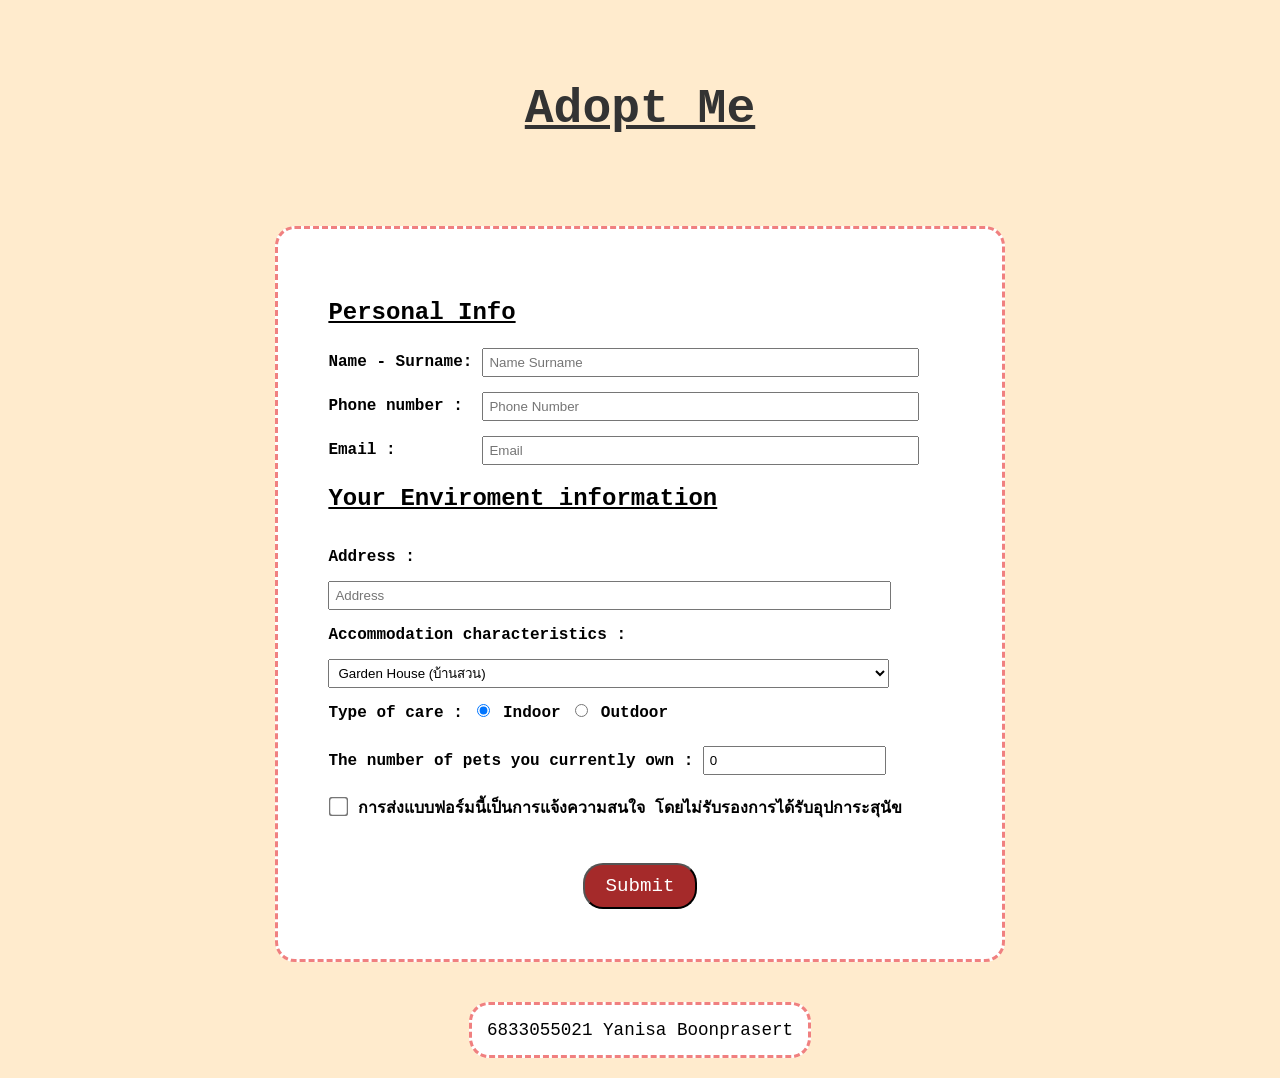
==== adoptme.html @ 8edf1bd3 "Initail commit" ====
<!DOCTYPE html>
<html>
    <head>
        <title>Adopt Me</title>
        <link rel="stylesheet" href="style.css">
    </head>
    <body>
        <h1>Adopt Me</h1>
        <form onsubmit="alert('Successfully Submitted!!'); return true;">
            <div id="personal">
                <h2>Personal Info</h2>
                <div class="personal-grid">
                    <label for="fullname">Name - Surname: </label>
                    <input type="text" id="fullname" name="fullname" placeholder="Name Surname">
                    
                    <label for="phone-number">Phone number : </label>
                    <input type="tel" id="phone-number" name="phone-number" placeholder="Phone Number">
                    
                    <label for="email">Email : </label>
                    <input type="email" id="email" name="email" placeholder="Email">
                </div>
            </div>
            <div id="enviroment">
                <h2>Your Enviroment information</h2>
                <label for="address">Address : </label>
                <input type="text" id="address" name="address" placeholder="Address" size="20">
                <br><label>Accommodation characteristics : </label>
                <select id="residence" name="residence" size="1">
                    <option value="Garden-House">Garden House (บ้านสวน)</option>
                    <option value="Single-Detached-House">Single-Detached House (บ้านเดี่ยว)</option>
                    <option value="Townhome">Townhome (ทาวน์โฮม)</option>
                    <option value="Condominium-Dormitory">Condominium / Dormitory (คอนโดมิเนียม/หอพัก)</option>
                </select>
                <br>
                <div>
                    <label>Type of care : </label> 
                    <input type="radio" id="indoor" name="Types-of-Care" value="indoor" checked>
                    <label for="indoor">Indoor</label>
                    <input type="radio" id="outdoor" name="Types-of-Care" value="outdoor" >
                    <label for="outdoor">Outdoor</label>
                </div>
               
                <label for="pet-numbers">The number of pets you currently own : </label>
                <input type="number" id="pet-numbers" name="pet-numbers" min="0" value="0" >
                <br>
                <div class="checkbox-group">
                    <input type="checkbox" id="disclaimer" name="disclaimer"> 
                    <label for="disclaimer">การส่งแบบฟอร์มนี้เป็นการแจ้งความสนใจ โดยไม่รับรองการได้รับอุปการะสุนัข</label>
                </div>
                <button type="submit" >Submit</button>
            </div>
        </form>

        <div class="my-name">
            6833055021 Yanisa Boonprasert
        </div>
    </body>
</html>
---- style.css ----
body{
    background-color: blanchedalmond;
}

h1 {
    padding: 50px;
    font-family: 'Courier New', Courier, monospace;
    font-style: bold;
    text-align: center;
    font-size: 300%;
    color: #333;
    text-decoration-line: underline;
}

.dog-details {
    font-family: 'Courier New', Courier, monospace;
    background-color: white;
    color:brown;
    margin: 50px;
    border: 3px dashed;
    border-color: lightcoral;
    padding: 15px;
}

.dog-details img{
    width: 600px;
    height: 500px;
}

.dog-details a{
    text-align: center;
}

#dog-pane{
    display: grid;
    grid-template-columns: repeat(2,1fr);
    gap: 20px;
    max-width: 800px;
    margin: 0;
}

@media (max-width: 800px) {
    #dog-pane {
        grid-template-columns: 1fr; 
    }
}

.my-name{
    font-family: 'Courier New', Courier, monospace;
    font-size: 110%;
    background-color: white;
    border: 3px dashed;
    border-color: lightcoral;
    padding: 15px;
    border-radius: 20px;
    display: block;
    width: fit-content;
    margin: 20px auto;
}

.my-name-1{
    font-family: 'Courier New', Courier, monospace;
    place-items: left;
    font-size: 110%;
    background-color: white;
    border: 3px dashed;
    border-color: lightcoral;
    padding: 15px;
    border-radius: 20px;
    display: block;
    width: fit-content;
    
}


form{
    font-family: 'Courier New', Courier, monospace;
    place-items: left;
    background-color: white;
    border: 3px dashed;
    border-color: lightcoral;
    border-radius: 20px;
    display: block;
    width: fit-content;
    margin: 40px auto;
    padding: 50px;
    line-height: 180%;
}

button{
    font-family: 'Courier New', Courier, monospace;
    background-color:brown;
    color: white;
    padding: 10px 20px;
    border-radius: 20px;
    margin: 20px;
    font-style: bold;
    font-size: 120%;
    display: block;           
    width: fit-content;
    margin: 30px auto 0 auto;
}

button:hover {
    background-color: #5c1a1a;
    transform: scale(1.05);   
    transition: 0.2s;
}

form h2{
    text-decoration-line: underline;
}

.personal-grid {
    display: grid;
    grid-template-columns: auto 1fr;
    gap: 15px 10px; 
    align-items: center; 
}

.personal-grid label {
    white-space: nowrap; 
    font-weight: bold;
}

.personal-grid input {
    width: 90%;
    padding: 5px;
}


#enviroment label{
    white-space: nowrap; 
    font-weight: bold;
    line-height: 3;
}


#enviroment input{
    padding: 5px;
}

#enviroment select{
    padding: 5px;
}

.checkbox-group{
    display: flex;
    align-items: flex-start;
    gap: 10px;
}

.checkbox-group label{
    white-space: normal !important;
}

.checkbox-group input[type="checkbox"] {
    margin-top: 15px;
    transform: scale(1.5);
}

#enviroment input[type="text"] {
    width: 88%;
}

#enviroment select{
    width: 90%;
}
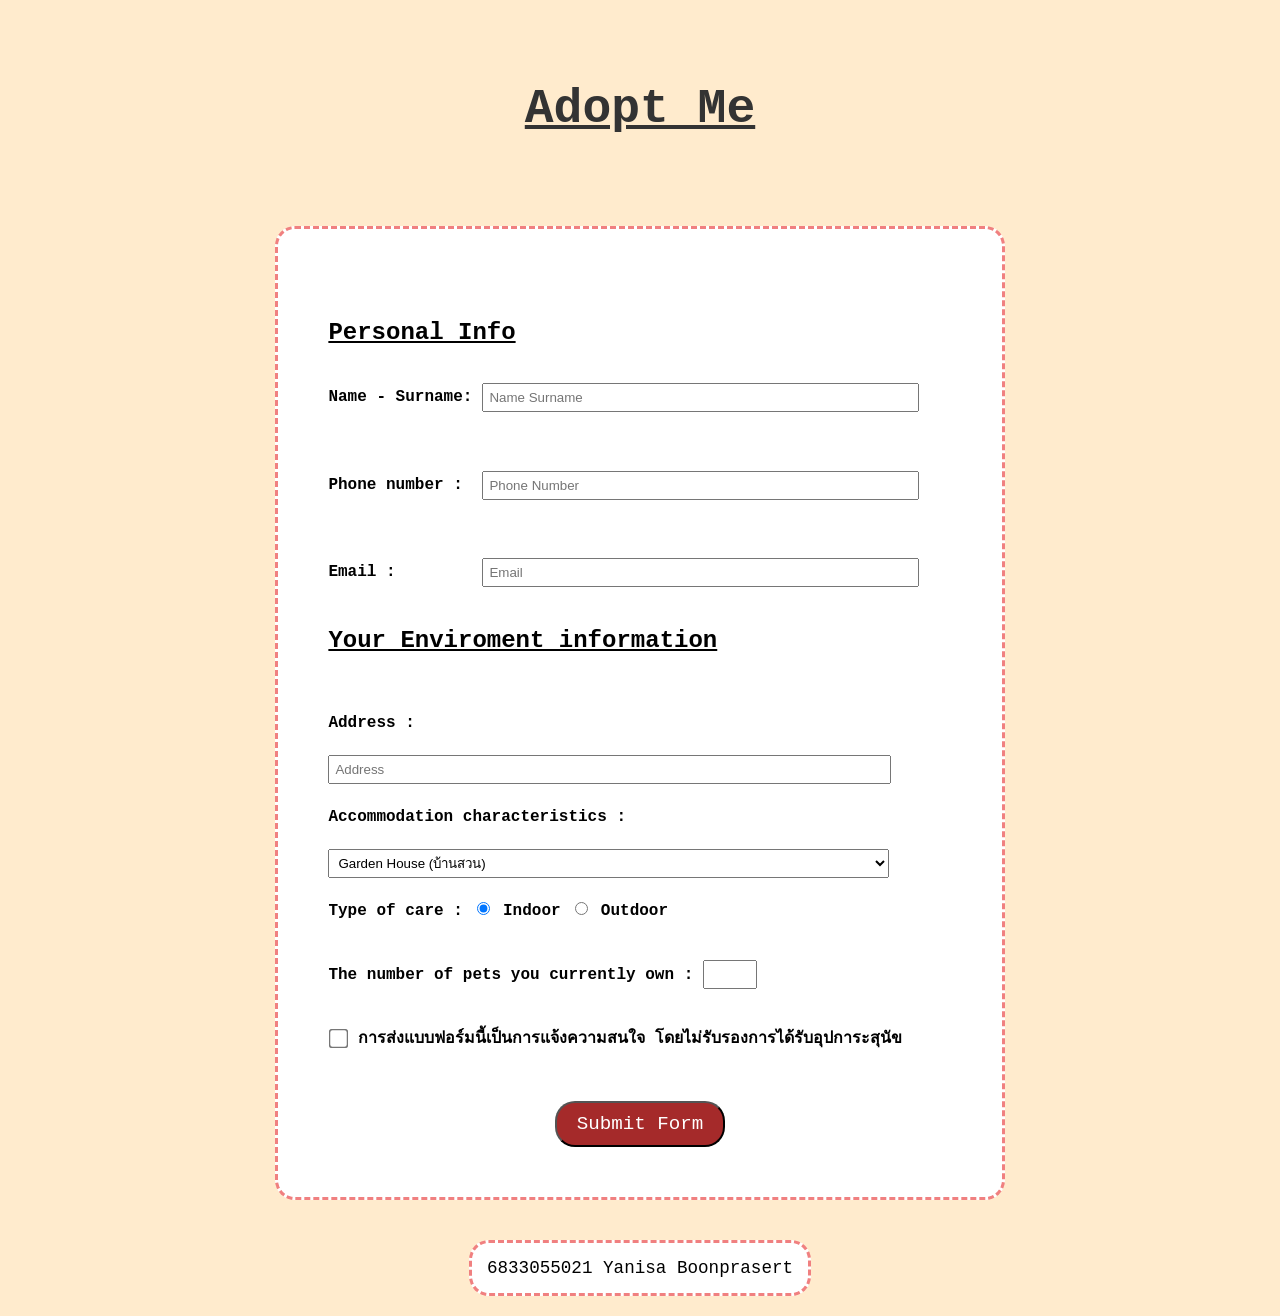
==== commit 4f8f507a: "ass02" ====
--- a/adoptme.html
+++ b/adoptme.html
@@ -3,19 +3,22 @@
     <head>
         <title>Adopt Me</title>
         <link rel="stylesheet" href="style.css">
+        <script src="adoptme.js"></script>
     </head>
     <body>
         <h1>Adopt Me</h1>
-        <form onsubmit="alert('Successfully Submitted!!'); return true;">
+        <form onsubmit="return CheckConfirm();" novalidate>
             <div id="personal">
                 <h2>Personal Info</h2>
                 <div class="personal-grid">
                     <label for="fullname">Name - Surname: </label>
-                    <input type="text" id="fullname" name="fullname" placeholder="Name Surname">
-                    
+                    <input type="text" id="fullname" name="fullname" placeholder="Name Surname" required onchange="CheckName();">
+                    <br><span id="fullname-error" class="valid-error"></span>
+
                     <label for="phone-number">Phone number : </label>
-                    <input type="tel" id="phone-number" name="phone-number" placeholder="Phone Number">
-                    
+                    <input type="tel" id="phone-number" name="phone-number" placeholder="Phone Number" required onchange="CheckPhone();">
+                    <br><span id="phone-error" class="valid-error"></span>
+
                     <label for="email">Email : </label>
                     <input type="email" id="email" name="email" placeholder="Email">
                 </div>
@@ -41,13 +44,14 @@
                 </div>
                
                 <label for="pet-numbers">The number of pets you currently own : </label>
-                <input type="number" id="pet-numbers" name="pet-numbers" min="0" value="0" >
+                <input type="number" id="pet-numbers" name="pet-numbers" min="1" max="99" required onchange="CheckPetNumbers();">
+                <span id="pet-error" class="valid-error"></span>
                 <br>
                 <div class="checkbox-group">
-                    <input type="checkbox" id="disclaimer" name="disclaimer"> 
+                    <input type="checkbox" id="disclaimer" name="disclaimer" required > 
                     <label for="disclaimer">การส่งแบบฟอร์มนี้เป็นการแจ้งความสนใจ โดยไม่รับรองการได้รับอุปการะสุนัข</label>
                 </div>
-                <button type="submit" >Submit</button>
+                <button type="submit">Submit Form</button>
             </div>
         </form>
 
--- a/style.css
+++ b/style.css
@@ -109,6 +109,8 @@
 
 form h2{
     text-decoration-line: underline;
+    padding-top: 20px;
+    padding-bottom: 15px;
 }
 
 .personal-grid {
@@ -132,7 +134,7 @@
 #enviroment label{
     white-space: nowrap; 
     font-weight: bold;
-    line-height: 3;
+    line-height: 4;
 }
 
 
@@ -155,7 +157,7 @@
 }
 
 .checkbox-group input[type="checkbox"] {
-    margin-top: 15px;
+    margin-top: 25px;
     transform: scale(1.5);
 }
 
@@ -165,4 +167,10 @@
 
 #enviroment select{
     width: 90%;
+}
+
+.valid-error{
+    font-family: 'Courier New', Courier, monospace;
+    color: red;
+    font-size: 0.8em;
 }
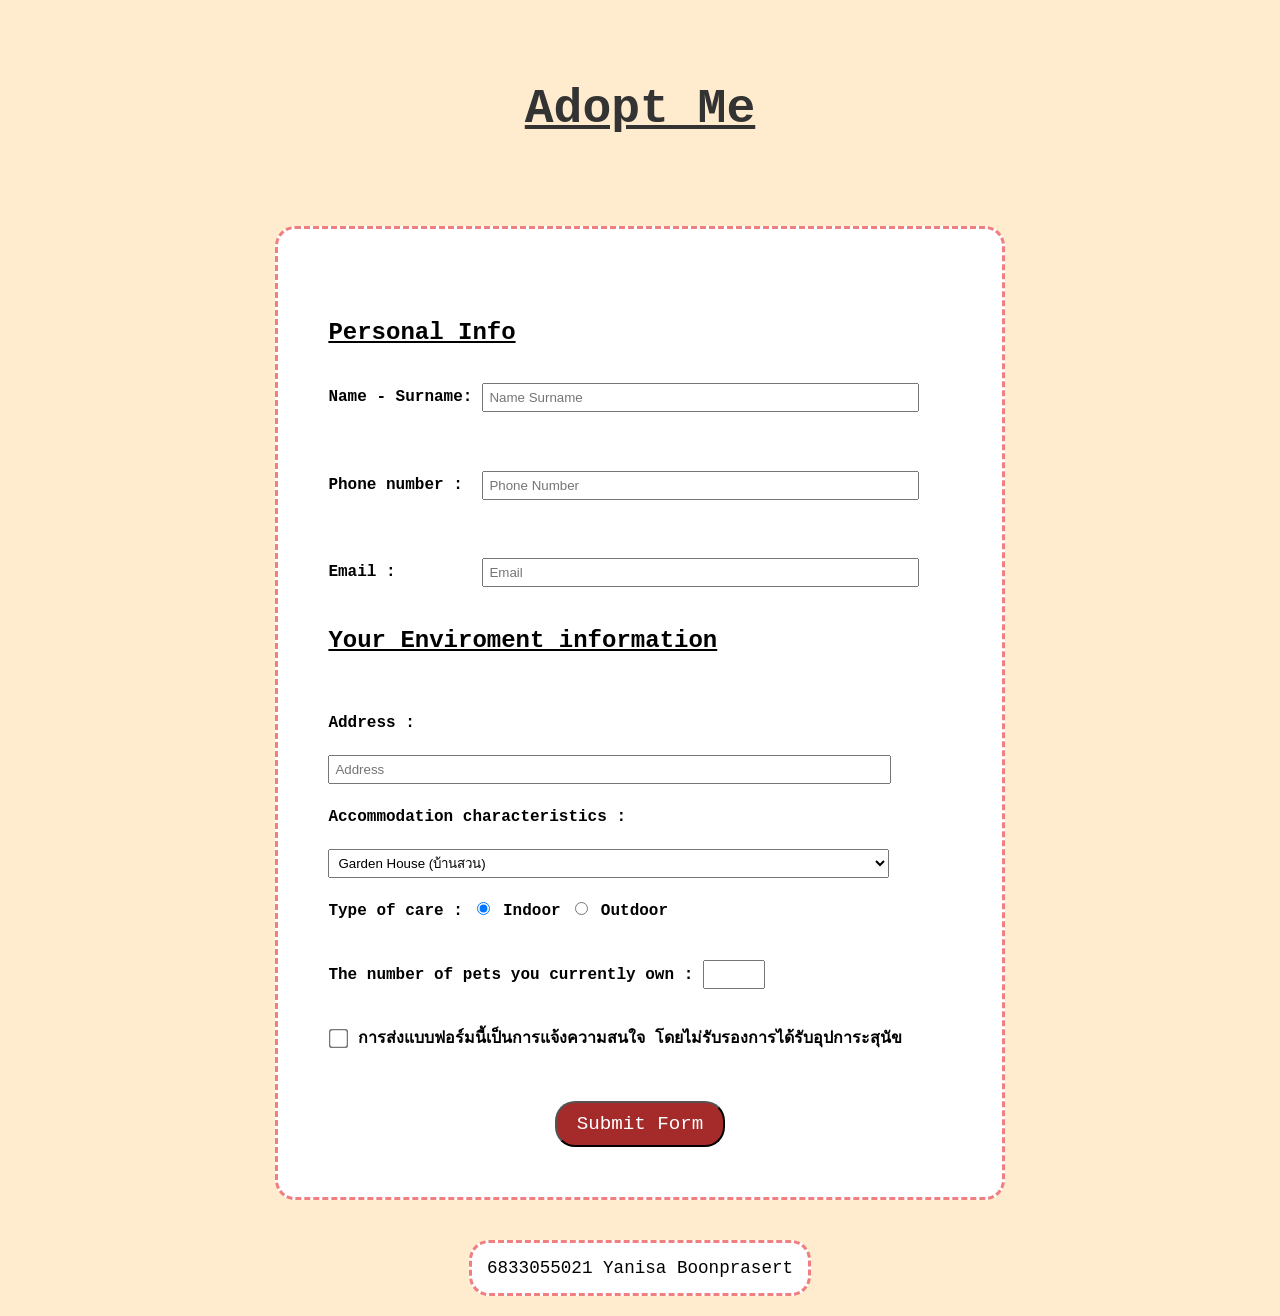
==== commit 11b9480e: "PetNum 0 - 100" ====
--- a/adoptme.html
+++ b/adoptme.html
@@ -44,7 +44,7 @@
                 </div>
                
                 <label for="pet-numbers">The number of pets you currently own : </label>
-                <input type="number" id="pet-numbers" name="pet-numbers" min="1" max="99" required onchange="CheckPetNumbers();">
+                <input type="number" id="pet-numbers" name="pet-numbers" min="0" max="100" required onchange="CheckPetNumbers();">
                 <span id="pet-error" class="valid-error"></span>
                 <br>
                 <div class="checkbox-group">
